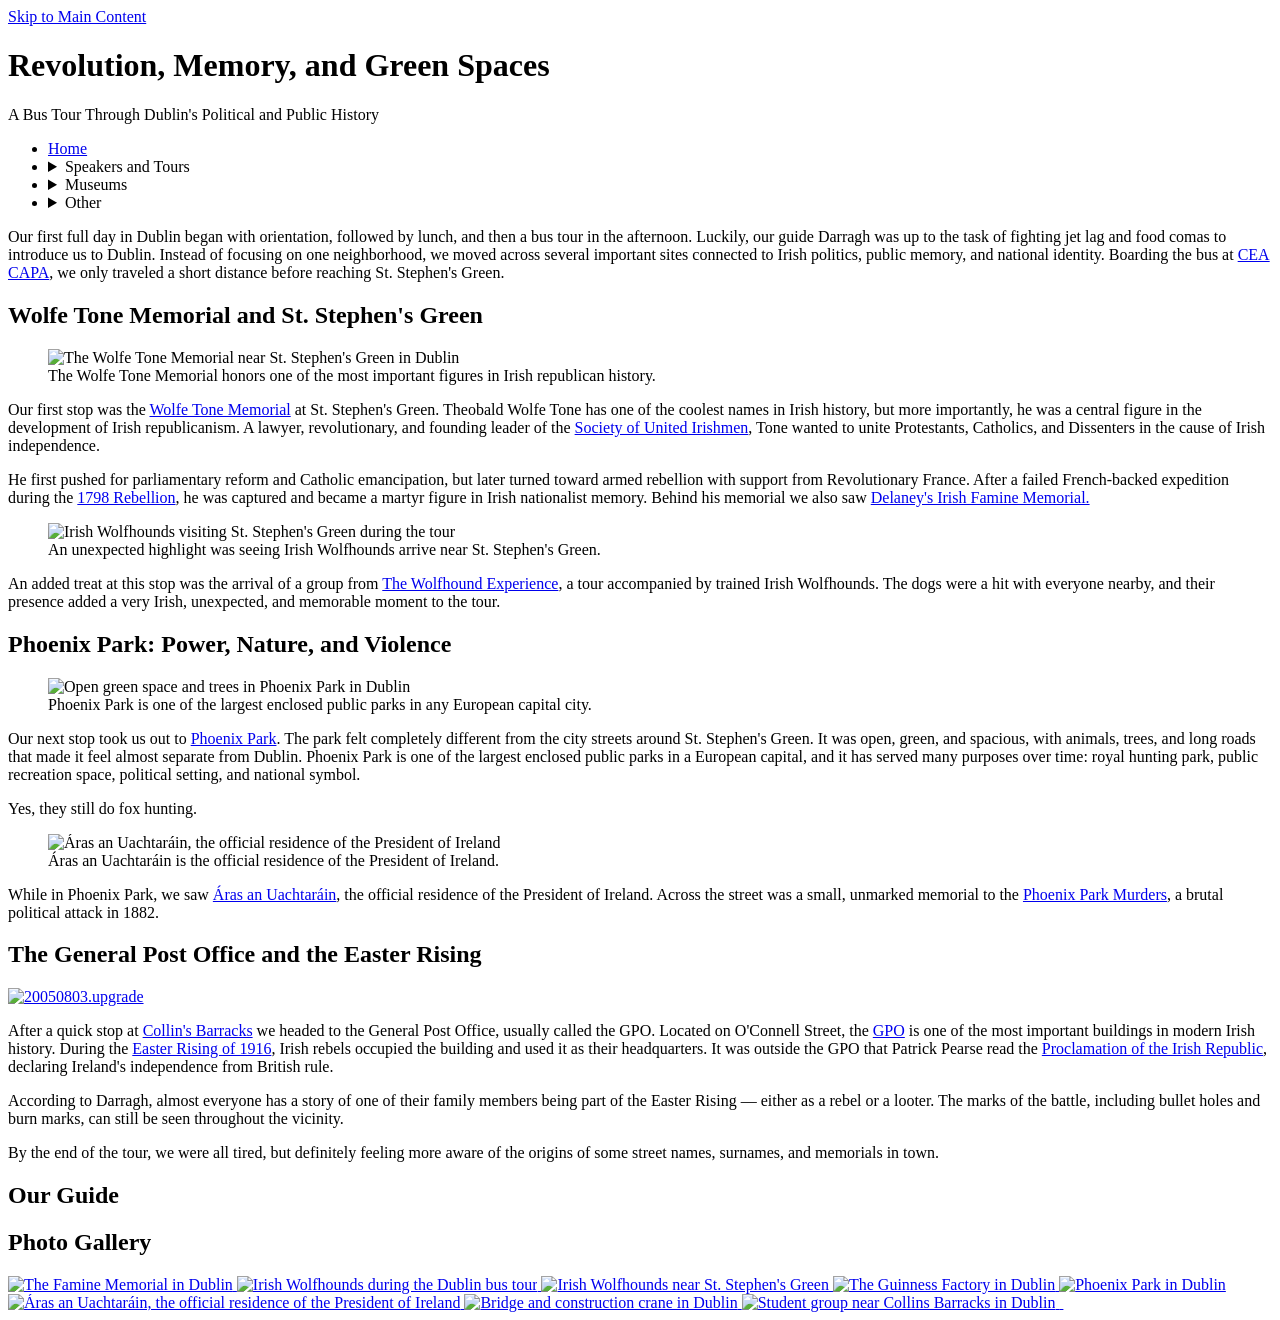
==== bustour.html @ 458fdb92 "Add files via upload" ====
<!DOCTYPE html>
<html lang="en">
<head>
  <meta charset="UTF-8">
  <meta name="viewport" content="width=device-width, initial-scale=1.0">
  <link href="https://cdnjs.cloudflare.com/ajax/libs/lightbox2/2.11.4/css/lightbox.min.css" rel="stylesheet">

  <title>Revolution, Memory, and Green Spaces: A Bus Tour of Dublin</title>
</head>

<body>
  <a href="#main">Skip to Main Content</a>

  <header>
    <h1>Revolution, Memory, and Green Spaces</h1>
    <p>A Bus Tour Through Dublin's Political and Public History</p>

    <nav>
  <ul>
    <li><a href="index.html">Home</a></li>

    <li>
      <details>
        <summary>Speakers and Tours</summary>
        <ul>
          <li><a href="library_sciences.html">Front-End Accessibility in Library Digital Services</a></li>
          <li><a href="docklands.html">Walking Through the Celtic Tiger</a></li>
          <li class = "current"><a href="bustour.html">Revolution, Memory, and Green Spaces</a></li>
        </ul>
      </details>
    </li>

    <li>
      <details>
        <summary>Museums</summary>
        <ul>
          <li><a href="museums.html">Museum Visits</a></li>
        </ul>
      </details>
    </li>

    <li>
      <details>
        <summary>Other</summary>
        <ul>
          <li><a href="other.html">Other Dublin Experiences</a></li>
        </ul>
      </details>
    </li>
  </ul>
</nav>
  </header>

  <main id="main">

    <section id="overview">

      <p>
        Our first full day in Dublin began with orientation, followed by lunch, and then a bus tour in the afternoon. Luckily, our guide Darragh was up to the task of fighting jet lag and food comas to introduce us to Dublin. Instead of focusing on one neighborhood, we moved across several important sites connected to Irish politics, public memory, and national identity. Boarding the bus at <a href="https://www.ceastudyabroad.com/explore/discover-the-city/dublin">CEA CAPA</a>, we only traveled a short distance before reaching St. Stephen's Green.
      </p>

      <h2>Wolfe Tone Memorial and St. Stephen's Green</h2>

      <figure>
        <img src="https://www.buildingsofireland.ie/building-images-iiif/niah/images/survey_specific/original/50100265_1.jpg" alt="The Wolfe Tone Memorial near St. Stephen's Green in Dublin" width="200">
        <figcaption>
          The Wolfe Tone Memorial honors one of the most important figures in Irish republican history.
        </figcaption>
      </figure>

      <p>
        Our first stop was the <a href="https://www.buildingsofireland.ie/buildings-search/building/50100265/wolfe-tone-memorial-saint-stephens-green-dublin-2-dublin">Wolfe Tone Memorial</a> at St. Stephen's Green. Theobald Wolfe Tone has one of the coolest names in Irish history, but more importantly, he was a central figure in the development of Irish republicanism. A lawyer, revolutionary, and founding leader of the <a href="https://www.britannica.com/topic/Society-of-United-Irishmen">Society of United Irishmen</a>, Tone wanted to unite Protestants, Catholics, and Dissenters in the cause of Irish independence.
      </p>

      <p>
        He first pushed for parliamentary reform and Catholic emancipation, but later turned toward armed rebellion with support from Revolutionary France. After a failed French-backed expedition during the <a href="https://www.britannica.com/event/Irish-Rebellion-Irish-history-1798">1798 Rebellion</a>, he was captured and became a martyr figure in Irish nationalist memory.  Behind his memorial we also saw <a href ="https://www.buildingsofireland.ie/buildings-search/building/50100264/famine-memorial-saint-stephens-green-dublin-2-dublin">Delaney's Irish Famine Memorial.</a> 
      </p>

      <figure>
        <img src="https://thewolfhoundexperience.com/wp-content/uploads/2024/01/WhatsApp-Image-2024-01-21-at-14.16.31.jpeg" alt="Irish Wolfhounds visiting St. Stephen's Green during the tour" width="200">
        <figcaption>
          An unexpected highlight was seeing Irish Wolfhounds arrive near St. Stephen's Green.
        </figcaption>
      </figure>

      <p>
        An added treat at this stop was the arrival of a group from <a href="https://thewolfhoundexperience.com/">The Wolfhound Experience</a>, a tour accompanied by trained Irish Wolfhounds. The dogs were a hit with everyone nearby, and their presence added a very Irish, unexpected, and memorable moment to the tour.
      </p>

      <h2>Phoenix Park: Power, Nature, and Violence</h2>

      <figure>
        <img src="https://focus.independent.ie/thumbor/ZbrtlbmtpvnJRDNrqqLN_kBjuiQ=/1280x853/smart/prod-mh-ireland/1024ef3a-d299-11ed-8cb1-0210609a3fe2" alt="Open green space and trees in Phoenix Park in Dublin" width="200">
        <figcaption>
          Phoenix Park is one of the largest enclosed public parks in any European capital city.
        </figcaption>
      </figure>

      <p>
        Our next stop took us out to <a href="https://www.phoenixpark.ie/">Phoenix Park</a>. The park felt completely different from the city streets around St. Stephen's Green. It was open, green, and spacious, with animals, trees, and long roads that made it feel almost separate from Dublin. Phoenix Park is one of the largest enclosed public parks in a European capital, and it has served many purposes over time: royal hunting park, public recreation space, political setting, and national symbol.
      </p>

      <div class="reflection">
        <p>
          Yes, they still do fox hunting.
        </p>
      </div>

      <figure>
        
        <img src="https://upload.wikimedia.org/wikipedia/commons/thumb/b/b4/%C3%81ras_an_Uachtar%C3%A1in_2010.jpg/1920px-%C3%81ras_an_Uachtar%C3%A1in_2010.jpg?utm_source=commons.wikimedia.org&utm_campaign=index&utm_content=thumbnail&_=20110711124244" alt="Áras an Uachtaráin, the official residence of the President of Ireland" width="200">
        <figcaption>
          Áras an Uachtaráin is the official residence of the President of Ireland.
        </figcaption>
      </figure>

      <p>
        While in Phoenix Park, we saw <a href="https://president.ie/en/explore-visit/aras-an-uachtarain">Áras an Uachtaráin</a>, the official residence of the President of Ireland. Across the street was a small, unmarked memorial to the <a href="https://en.wikipedia.org/wiki/Phoenix_Park_Murders">Phoenix Park Murders</a>, a brutal political attack in 1882.
      </p>

      <h2>The General Post Office and the Easter Rising</h2>



      <a title="Copyright © 2006 Kaihsu Tai, CC BY-SA 3.0 &lt;http://creativecommons.org/licenses/by-sa/3.0/&gt;, via Wikimedia Commons" href="https://commons.wikimedia.org/wiki/File:General_Post_Office_Dublin_20060803.jpg"><img width="960" alt="20050803.upgrade" src="https://upload.wikimedia.org/wikipedia/commons/thumb/a/a4/General_Post_Office_Dublin_20060803.jpg/960px-General_Post_Office_Dublin_20060803.jpg?utm_source=commons.wikimedia.org&utm_campaign=index&utm_content=thumbnail"></a>

      <p>
        After a quick stop at <a href="https://www.museum.ie/en-ie/museums/decorative-arts-history">Collin's Barracks</a> we headed to the General Post Office, usually called the GPO. Located on O'Connell Street, the <a href="https://www.gpomuseum.ie/">GPO</a> is one of the most important buildings in modern Irish history. During the <a href="https://www.britannica.com/event/Easter-Rising">Easter Rising of 1916</a>, Irish rebels occupied the building and used it as their headquarters. It was outside the GPO that Patrick Pearse read the <a href="https://www.nli.ie/en/1916/proclamation">Proclamation of the Irish Republic</a>, declaring Ireland's independence from British rule.
      </p>

      <p>
        According to Darragh, almost everyone has a story of one of their family members being part of the Easter Rising — either as a rebel or a looter. The marks of the battle, including bullet holes and burn marks, can still be seen throughout the vicinity.
      </p>

      <p>
        By the end of the tour, we were all tired, but definitely feeling more aware of the origins of some street names, surnames, and memorials in town.
      </p>

    </section>

    <aside id="guide">
      <h2>Our Guide</h2>
      
    </aside>

    <section id="gallery">
      <h2>Photo Gallery</h2>

      <div class="gallery">

        <a href="images/famine_memorial.jpg" 
       data-lightbox="bus-tour" 
       data-caption="The Famine Memorial in Dublin, a powerful public artwork commemorating the Great Famine." 
       data-alt="The Famine Memorial in Dublin">
      <img src="images/famine_memorial.jpg" 
           alt="The Famine Memorial in Dublin" 
           width="200">
    </a>


    <a href="images/wolfhounds.jpg" 
       data-lightbox="bus-tour" 
       data-caption="Irish Wolfhounds from The Wolfhound Experience, an unexpected highlight of the afternoon." 
       data-alt="Irish Wolfhounds during the Dublin bus tour">
      <img src="images/wolfhounds.jpg" 
           alt="Irish Wolfhounds during the Dublin bus tour" 
           width="200">
    </a>

    <a href="images/more_wolfhounds.jpg" 
       data-lightbox="bus-tour" 
       data-caption="More Irish Wolfhounds near St. Stephen's Green during the tour." 
       data-alt="Irish Wolfhounds near St. Stephen's Green">
      <img src="images/more_wolfhounds.jpg" 
           alt="Irish Wolfhounds near St. Stephen's Green" 
           width="200">
    </a>

    <a href="images/guinness_factory.jpg" 
       data-lightbox="bus-tour" 
       data-caption="The Guinness Factory, one of Dublin's most recognizable industrial and cultural landmarks." 
       data-alt="The Guinness Factory in Dublin">
      <img src="images/guinness_factory.jpg" 
           alt="The Guinness Factory in Dublin" 
           width="200">
    </a>

    <a href="images/phoenix_park.jpeg" 
       data-lightbox="bus-tour" 
       data-caption="Phoenix Park, one of the largest enclosed public parks in a European capital city." 
       data-alt="Phoenix Park in Dublin">
      <img src="images/phoenix_park.jpeg" 
           alt="Phoenix Park in Dublin" 
           width="200">
    </a>

    <a href="images/white_house.jpeg" 
       data-lightbox="bus-tour" 
       data-caption="Áras an Uachtaráin, the official residence of the President of Ireland." 
       data-alt="Áras an Uachtaráin, the official residence of the President of Ireland">
      <img src="images/white_house.jpeg" 
           alt="Áras an Uachtaráin, the official residence of the President of Ireland" 
           width="200">
    </a>

    <a href="images/bridgeAndCraneInDublin.jpeg" 
       data-lightbox="bus-tour" 
       data-caption="A Dublin bridge and crane, showing the mix of historic city views and ongoing development." 
       data-alt="Bridge and construction crane in Dublin">
      <img src="images/bridgeAndCraneInDublin.jpeg" 
           alt="Bridge and construction crane in Dublin" 
           width="200">
    </a>

    <a href="images/group_collinsbarracks.JPG" 
       data-lightbox="bus-tour" 
       data-caption="Our group near Collins Barracks, now home to part of the National Museum of Ireland." 
       data-alt="Student group near Collins Barracks in Dublin">
      <img src="images/group_collinsbarracks.JPG" 
           alt="Student group near Collins Barracks in Dublin" 
           width="200">
    </a>

    <a href="images/GPO.jpg" 
       data-lightbox="bus-tour" 
       data-caption="" 
       data-alt="">
      <img src="images/GPO.jpg" 
           alt="" 
           width="200">
    </a>

    <a href="images/theSpire.jpeg" 
       data-lightbox="bus-tour" 
       data-caption="" 
       data-alt="">
      <img src="images/theSpire.jpeg" 
           alt="" 
           width="200">
    </a>

  </main>

  <script src="https://cdnjs.cloudflare.com/ajax/libs/lightbox2/2.11.4/js/lightbox-plus-jquery.min.js"></script>
</body>
</html>
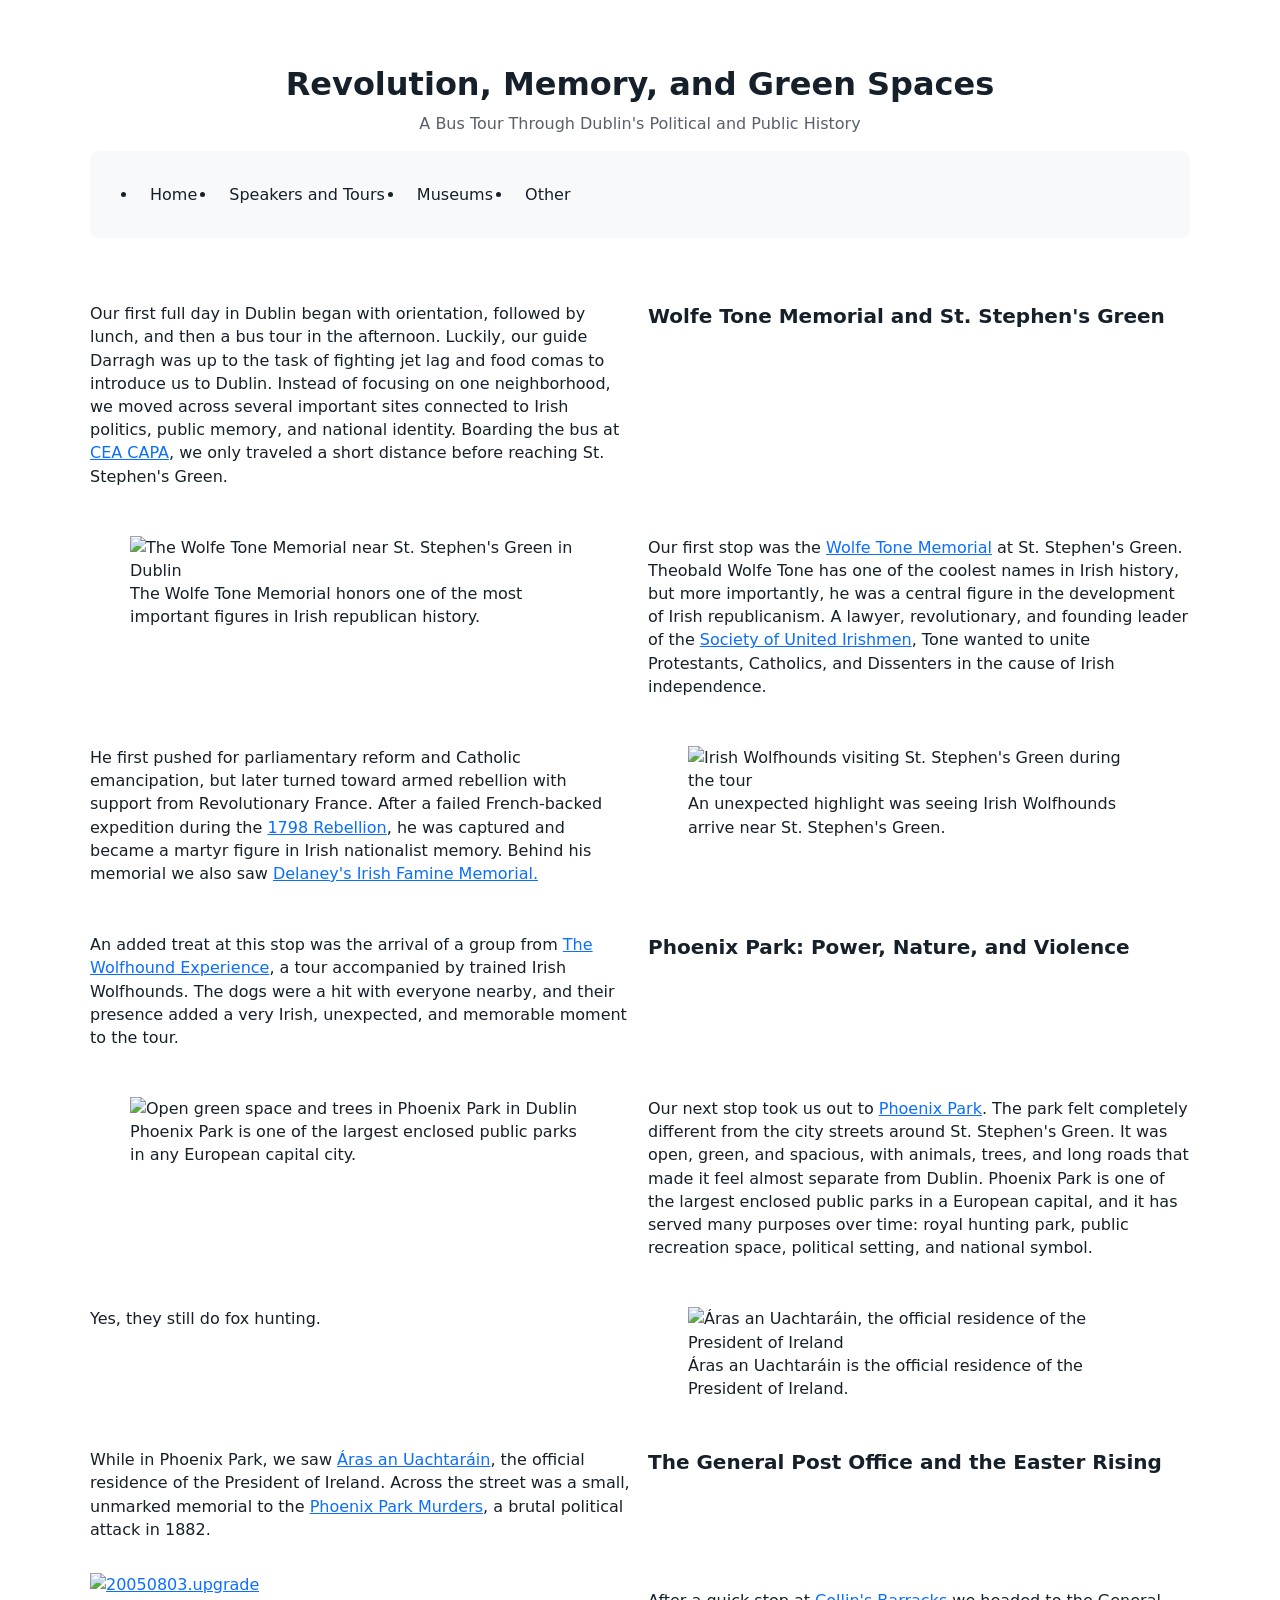
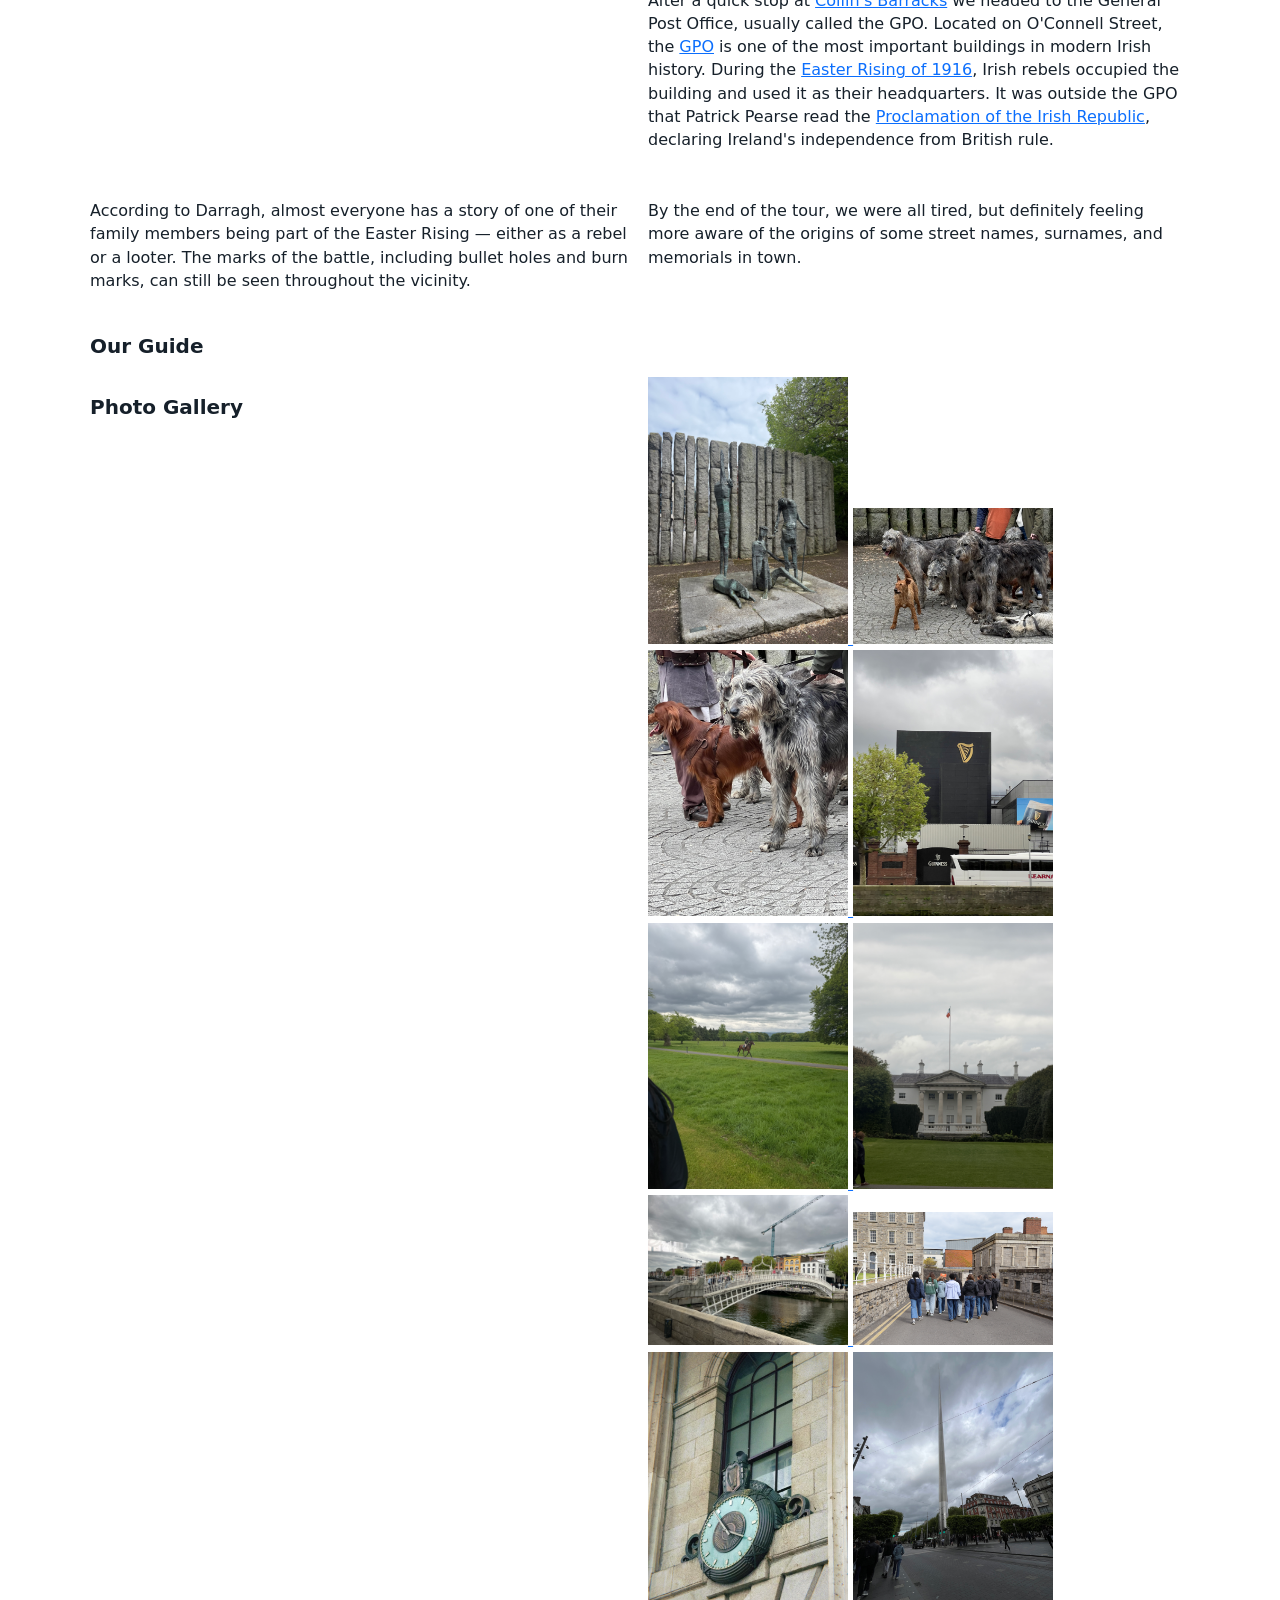
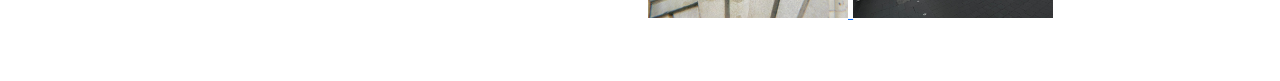
==== commit fcab5cb1: "main.css" ====
--- a/bustour.html
+++ b/bustour.html
@@ -4,6 +4,7 @@
   <meta charset="UTF-8">
   <meta name="viewport" content="width=device-width, initial-scale=1.0">
   <link href="https://cdnjs.cloudflare.com/ajax/libs/lightbox2/2.11.4/css/lightbox.min.css" rel="stylesheet">
+  <link rel="stylesheet" href="css/test.css">
 
   <title>Revolution, Memory, and Green Spaces: A Bus Tour of Dublin</title>
 </head>
--- a/css/test.css
+++ b/css/test.css
@@ -0,0 +1,170 @@
+:root {
+  --bg: #ffffff;
+  --surface: #f8f9fb;
+  --text: #16202a;
+  --muted: #59606b;
+  --accent: #0b6efd;
+  --accent-2: #0b9efd33;
+  --max-width: 980px;
+  --radius: 8px;
+  --gap: 1rem;
+  --fw-heading: 700;
+}
+
+/* Basic page layout */
+html, body {
+  height: 100%;
+  background: var(--bg);
+  color: var(--text);
+  font-family: system-ui, -apple-system, 'Segoe UI', Roboto, 'Helvetica Neue', Arial;
+  line-height: 1.45;
+  -webkit-font-smoothing: antialiased;
+  -moz-osx-font-smoothing: grayscale;
+  padding: 0 1rem;
+}
+
+/* Accessible container */
+main, header, nav, footer {
+  max-width: var(--max-width);
+  margin: 0 auto;
+}
+
+header {
+  padding: 2rem 0 1rem;
+  text-align: center;
+}
+header h1 {
+  margin-bottom: 0.25rem;
+  font-size: 1.75rem;
+  font-weight: var(--fw-heading);
+}
+header p {
+  color: var(--muted);
+  margin-top: 0;
+}
+
+/* Navigation */
+nav {
+  background: var(--surface);
+  border-radius: var(--radius);
+  padding: 0.5rem;
+  margin: 1rem 0;
+}
+nav ul {
+  display: flex;
+  gap: 0.5rem;
+  flex-wrap: wrap;
+  align-items: center;
+}
+nav a {
+  display: inline-block;
+  padding: 0.5rem 0.75rem;
+  color: var(--text);
+  text-decoration: none;
+  border-radius: 6px;
+}
+nav a:hover, nav a:focus {
+  background: var(--accent-2);
+  color: var(--accent);
+}
+
+/* Details summary styling (for nested menus) */
+details[open] > summary {
+  font-weight: 600;
+}
+summary {
+  list-style: none;
+  cursor: pointer;
+  padding: 0.45rem 0.75rem;
+  border-radius: 6px;
+}
+
+/* Main content */
+main {
+  padding-bottom: 2rem;
+}
+main h2 {
+  font-size: 1.25rem;
+  margin: 1rem 0 0.5rem;
+}
+
+section {
+  margin: 1rem 0 1.5rem;
+}
+
+/* Article grid */
+section > article {
+  background: var(--surface);
+  padding: 0.75rem;
+  border-radius: 6px;
+  margin-bottom: 0.75rem;
+}
+section > article h3 {
+  margin: 0 0 0.35rem;
+  font-size: 1rem;
+}
+section > article p {
+  margin: 0;
+  color: var(--muted);
+}
+
+/* Links */
+a {
+  color: var(--accent);
+}
+a:focus {
+  outline: 3px solid #a9d1ff;
+  outline-offset: 2px;
+}
+
+/* Footer */
+footer {
+  text-align: center;
+  padding: 1.25rem 0;
+  color: var(--muted);
+  border-top: 1px solid #e9eef6;
+}
+
+/* Utility: container for wide screens */
+.container {
+  margin-left: auto;
+  margin-right: auto;
+  max-width: var(--max-width);
+  padding: 0 1rem;
+}
+
+/* Small responsive adjustments */
+@media (min-width: 720px) {
+  nav ul { display: flex; }
+  header h1 { font-size: 2rem; }
+  section { display: grid; grid-template-columns: repeat(2, 1fr); gap: var(--gap); }
+  section > article { margin-bottom: 0; }
+}
+
+@media (min-width: 1100px) {
+  :root { --max-width: 1100px; }
+}
+
+/* Respect user's reduced motion preference */
+@media (prefers-reduced-motion: reduce) {
+  * { transition: none !important; animation: none !important; }
+}
+
+/* Small accessibility helper for skip link */
+a[href^="#main"] {
+  position: absolute;
+  left: -9999px;
+  top: auto;
+  width: 1px;
+  height: 1px;
+  overflow: hidden;
+}
+a[href^="#main"]:focus {
+  left: 1rem;
+  top: 1rem;
+  width: auto;
+  height: auto;
+  background: var(--surface);
+  padding: 0.5rem;
+  border-radius: 6px;
+}
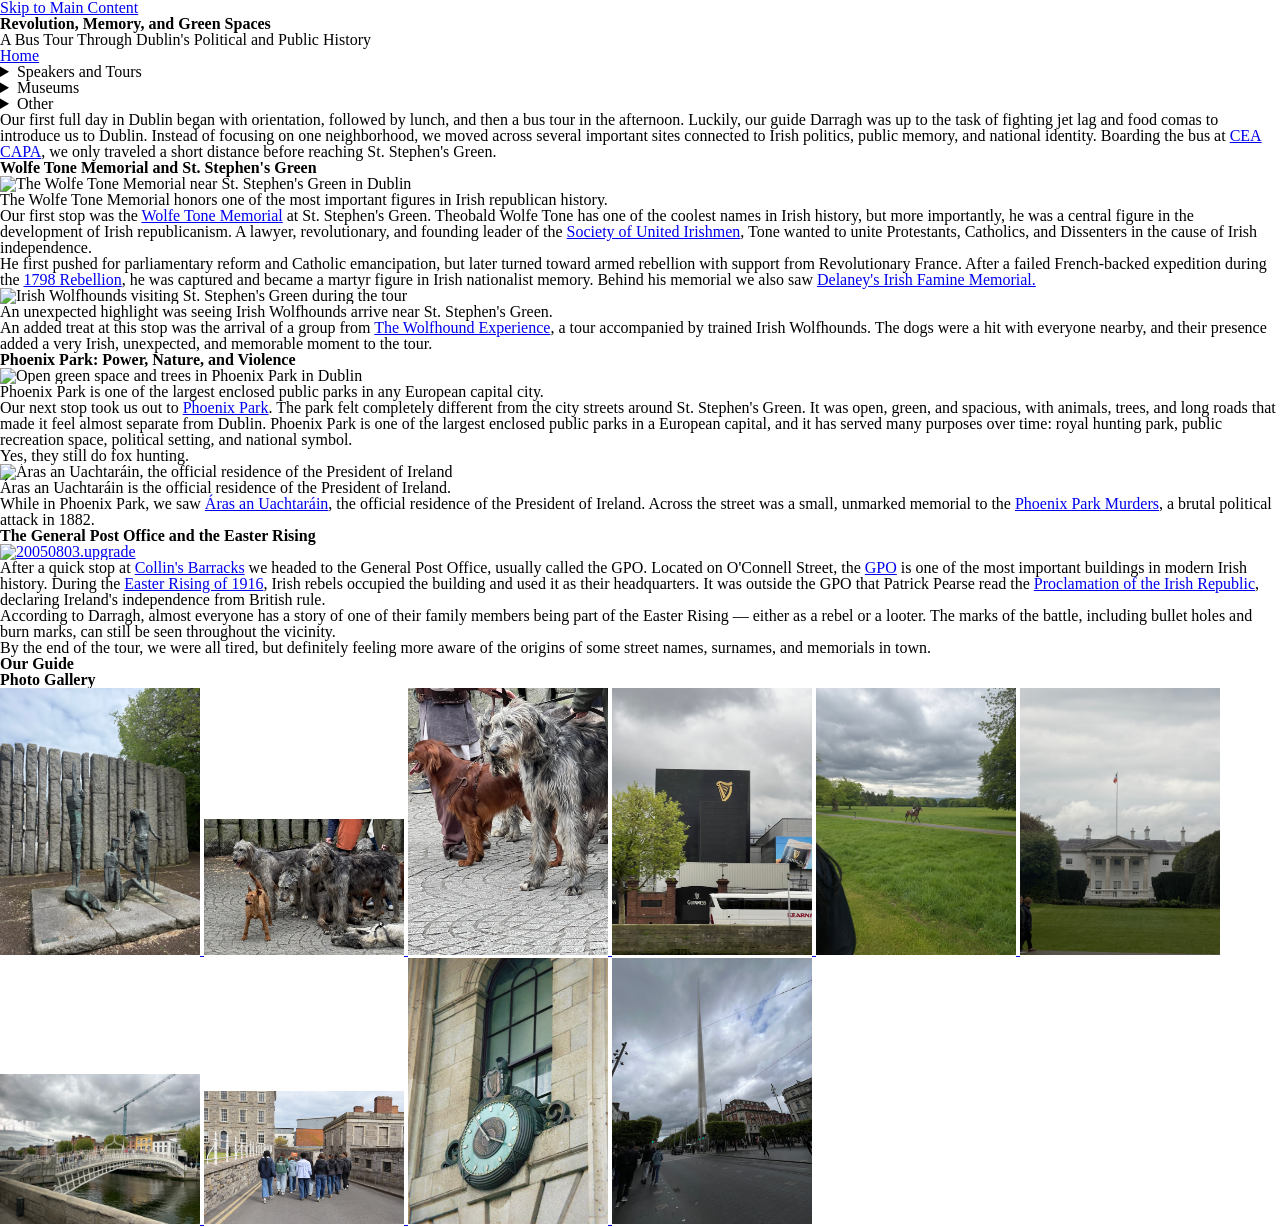
==== commit 9d8e6f84: "reset in bustour" ====
--- a/bustour.html
+++ b/bustour.html
@@ -4,7 +4,7 @@
   <meta charset="UTF-8">
   <meta name="viewport" content="width=device-width, initial-scale=1.0">
   <link href="https://cdnjs.cloudflare.com/ajax/libs/lightbox2/2.11.4/css/lightbox.min.css" rel="stylesheet">
-  <link rel="stylesheet" href="css/test.css">
+  <link rel="stylesheet" href="css/reset.css">
 
   <title>Revolution, Memory, and Green Spaces: A Bus Tour of Dublin</title>
 </head>
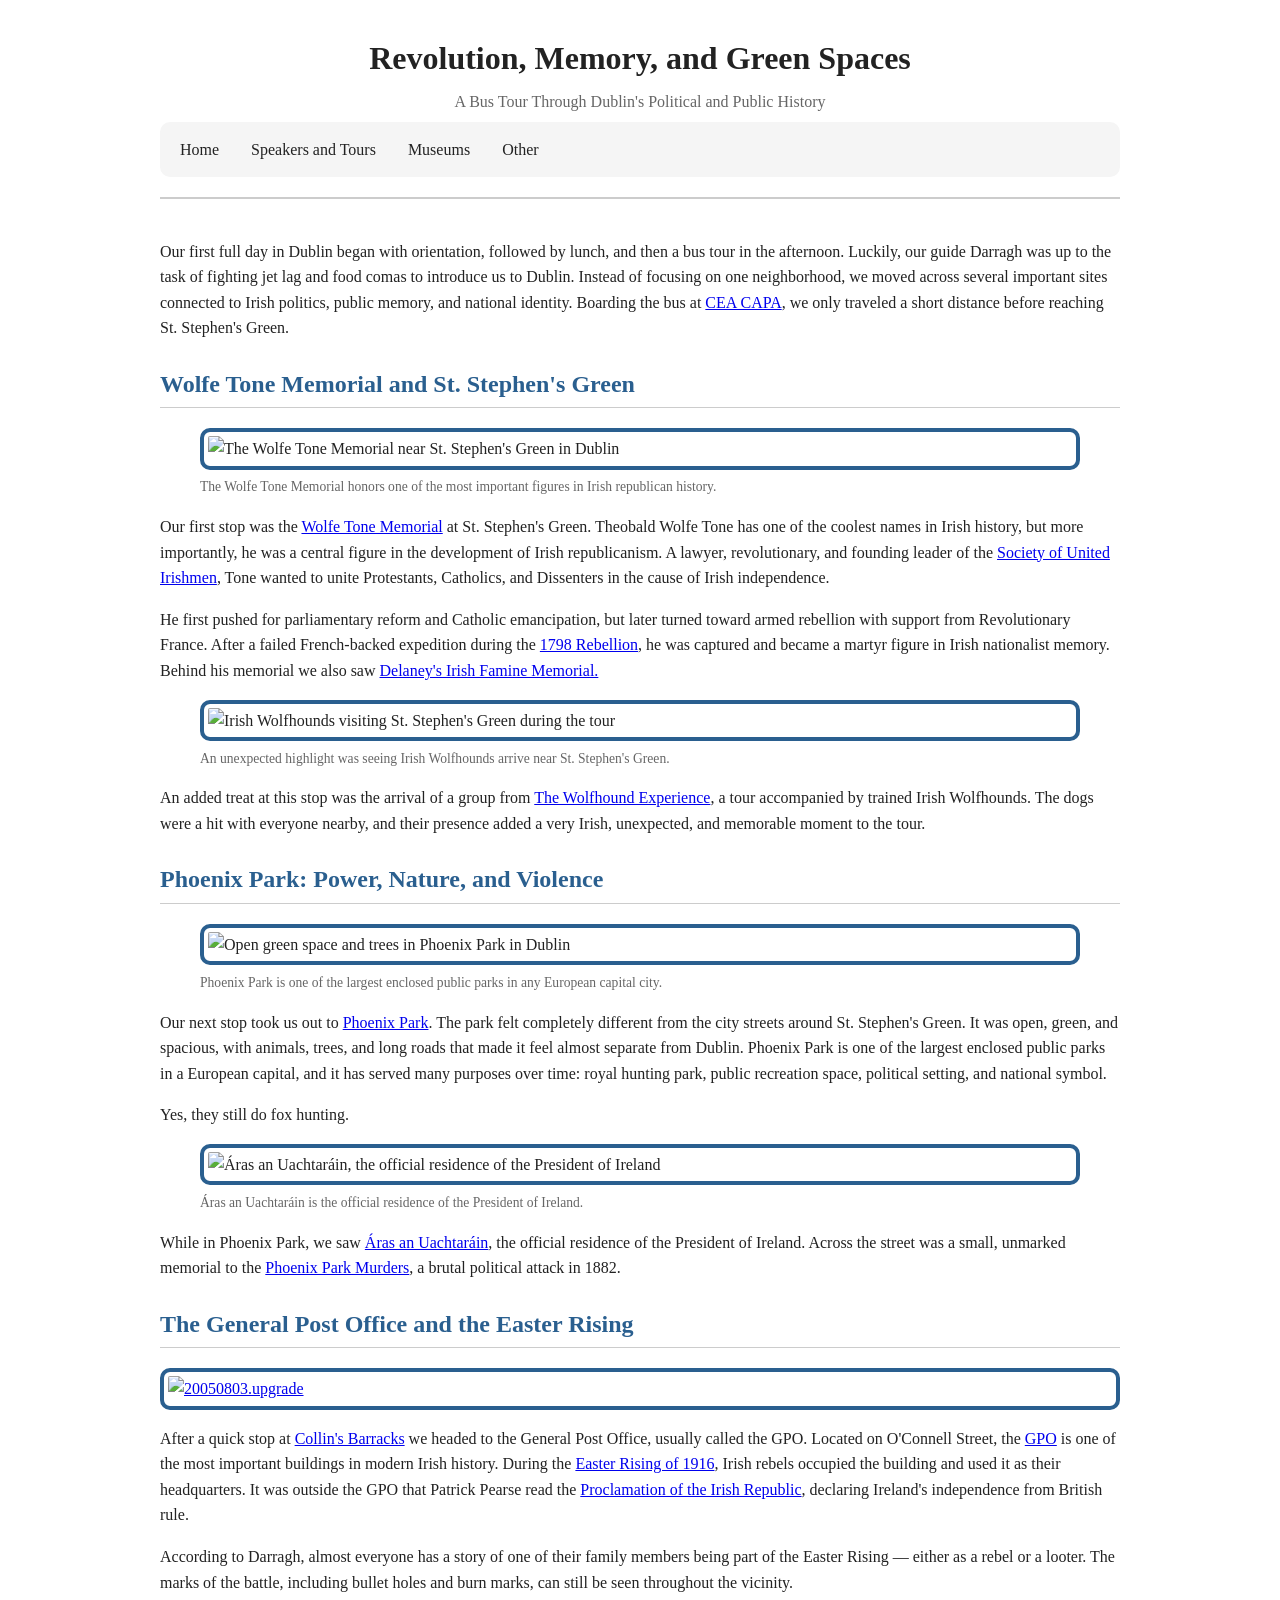
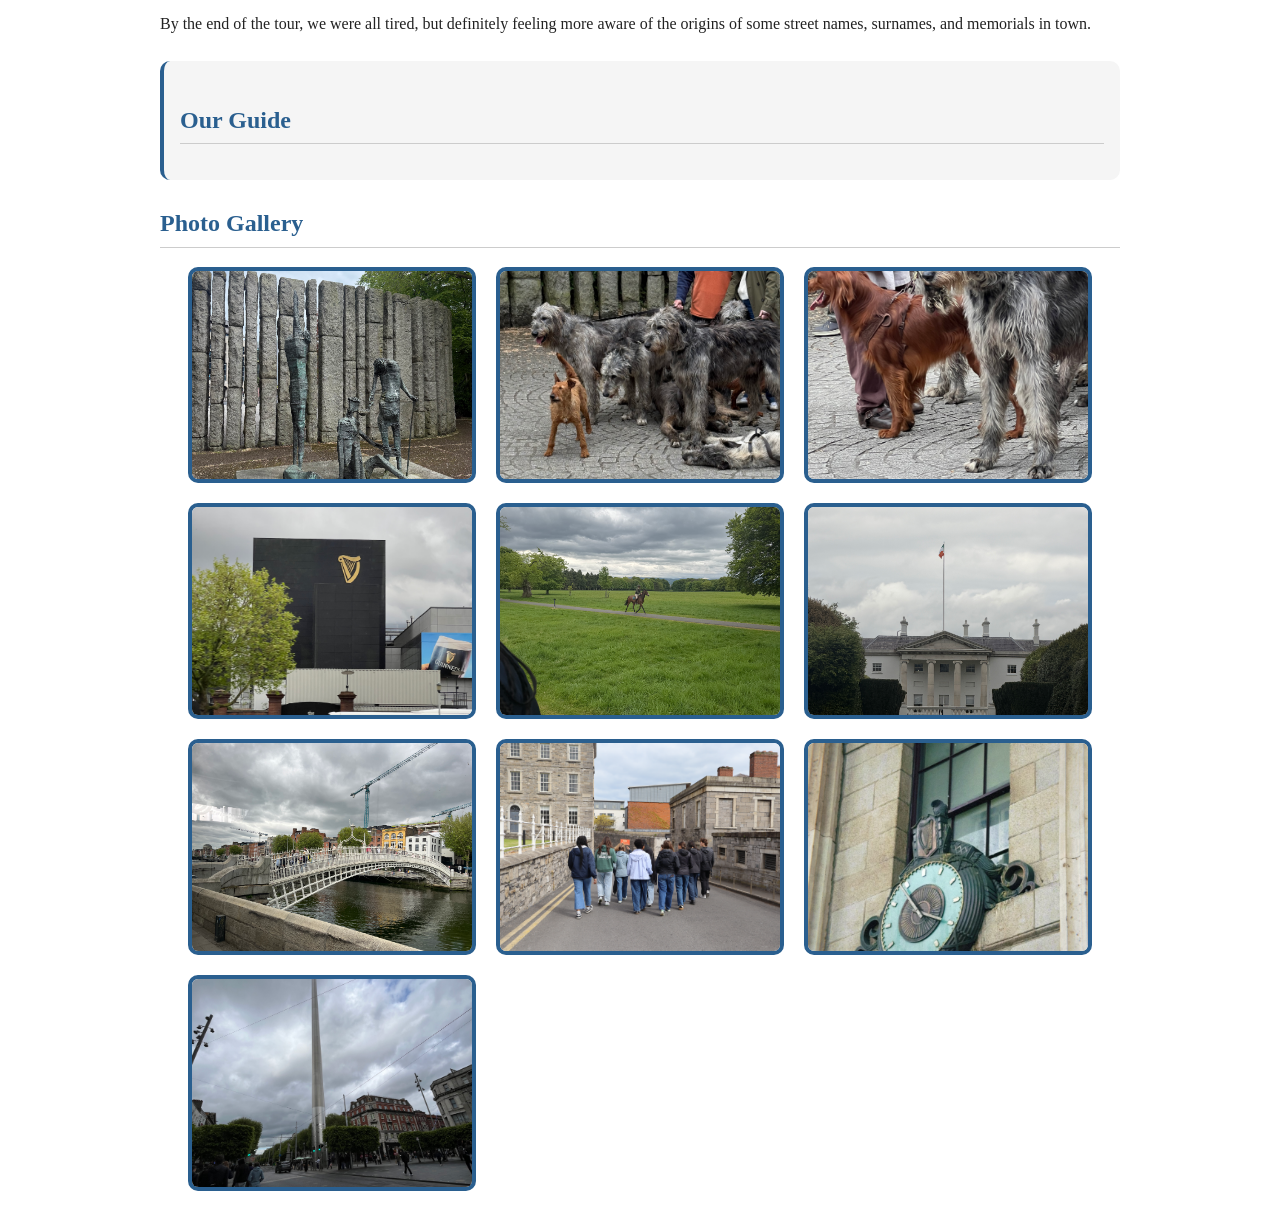
==== commit 741d9a48: "personal.css" ====
--- a/bustour.html
+++ b/bustour.html
@@ -4,7 +4,7 @@
   <meta charset="UTF-8">
   <meta name="viewport" content="width=device-width, initial-scale=1.0">
   <link href="https://cdnjs.cloudflare.com/ajax/libs/lightbox2/2.11.4/css/lightbox.min.css" rel="stylesheet">
-  <link rel="stylesheet" href="css/reset.css">
+  <link rel="stylesheet" href="css/personal.css">
 
   <title>Revolution, Memory, and Green Spaces: A Bus Tour of Dublin</title>
 </head>
--- a/css/personal.css
+++ b/css/personal.css
@@ -0,0 +1,293 @@
+/* =====================
+   Custom Properties
+   ===================== */
+:root {
+    --color-bg: #ffffff;
+    --color-text: #222222;
+    --color-muted: #666666;
+    --color-accent: #2a5f8f;
+    --color-surface: #f5f5f5;
+    --color-border: #cccccc;
+    --figure-radius: 10px;
+    --gap: 20px;
+}
+
+
+/* =====================
+   Base
+   ===================== */
+* {
+    box-sizing: border-box;
+}
+
+body {
+    background-color: var(--color-bg);
+    color: var(--color-text);
+    font-family: Georgia, serif;
+    font-size: 1rem;
+    line-height: 1.6;
+    padding: 0 1rem;
+    margin: 0;
+}
+
+img {
+    border: 4px solid var(--color-accent);
+    border-radius: var(--figure-radius);
+    width: 100%;
+    padding: 4px;
+    display: block;
+}
+
+
+/* =====================
+   Skip Link
+   ===================== */
+a[href="#main"] {
+    position: absolute;
+    left: -9999px;
+}
+
+a[href="#main"]:focus {
+    left: 1rem;
+    top: 1rem;
+    background: var(--color-surface);
+    padding: 0.5rem 1rem;
+    border: 2px solid var(--color-accent);
+    border-radius: var(--figure-radius);
+    z-index: 9999;
+}
+
+
+/* =====================
+   Sticky Header
+   ===================== */
+header {
+    position: sticky;
+    top: 0;
+    z-index: 100;
+    background-color: var(--color-bg);
+    border-bottom: 2px solid var(--color-border);
+    padding: 0.75rem 0;
+    text-align: center;
+    max-width: 960px;
+    margin: 0 auto;
+}
+
+header h1 {
+    font-size: clamp(1.4rem, 4vw, 2rem);
+    margin-bottom: 0.25rem;
+}
+
+header p {
+    color: var(--color-muted);
+    margin: 0;
+}
+
+
+/* =====================
+   Navigation — flex
+   ===================== */
+nav {
+    background-color: var(--color-surface);
+    border-radius: var(--figure-radius);
+    padding: 0.5rem;
+    max-width: 960px;
+    margin: 0.5rem auto;
+}
+
+nav ul {
+    display: flex;
+    flex-wrap: wrap;
+    gap: 0.5rem;
+    list-style: none;
+    margin: 0;
+    padding: 0;
+}
+
+nav a {
+    display: inline-block;
+    padding: 0.4rem 0.75rem;
+    color: var(--color-text);
+    text-decoration: none;
+    border-radius: var(--figure-radius);
+}
+
+nav a:hover,
+nav a:focus {
+    background-color: var(--color-accent);
+    color: #ffffff;
+}
+
+a:focus-visible {
+    outline: 3px solid var(--color-accent);
+    outline-offset: 2px;
+}
+
+summary {
+    list-style: none;
+    cursor: pointer;
+    padding: 0.4rem 0.75rem;
+    border-radius: var(--figure-radius);
+}
+
+summary:hover {
+    background-color: var(--color-accent);
+    color: #ffffff;
+}
+
+
+/* =====================
+   Main Content
+   ===================== */
+main {
+    max-width: 960px;
+    margin: 0 auto;
+    padding: 1.5rem 0;
+}
+
+h2 {
+    color: var(--color-accent);
+    border-bottom: 1px solid var(--color-border);
+    padding-bottom: 0.25rem;
+    margin-top: 1.5rem;
+}
+
+p {
+    margin-bottom: 1rem;
+}
+
+figcaption {
+    font-size: 0.85rem;
+    color: var(--color-muted);
+    margin-top: 0.4rem;
+}
+
+aside {
+    background-color: var(--color-surface);
+    border-left: 4px solid var(--color-accent);
+    padding: 1rem;
+    margin: 1.5rem 0;
+    border-radius: var(--figure-radius);
+}
+
+footer {
+    text-align: center;
+    padding: 1rem 0;
+    color: var(--color-muted);
+    border-top: 1px solid var(--color-border);
+    max-width: 960px;
+    margin: 0 auto;
+}
+
+
+/* =====================
+   Gallery — grid
+   ===================== */
+.gallery {
+    display: grid;
+    grid-template-columns: 90%;
+    gap: var(--gap);
+    justify-content: center;
+    margin-top: 1rem;
+}
+
+.gallery a {
+    display: block;
+    border: 4px solid var(--color-accent);
+    border-radius: var(--figure-radius);
+    overflow: hidden;
+    aspect-ratio: 4 / 3;
+    animation: fade-up 0.4s ease-out both;
+}
+
+.gallery img {
+    width: 100%;
+    height: 100%;
+    object-fit: cover;
+    border: none;
+    border-radius: 0;
+    padding: 0;
+}
+
+
+/* =====================
+   Keyframe Animation
+   ===================== */
+@keyframes fade-up {
+    from {
+        opacity: 0;
+        transform: translateY(10px);
+    }
+    to {
+        opacity: 1;
+        transform: translateY(0);
+    }
+}
+
+
+/* =====================
+   Responsive — min-width
+   ===================== */
+@media screen and (min-width: 600px) {
+    .gallery {
+        grid-template-columns: 45% 45%;
+    }
+}
+
+@media screen and (min-width: 900px) {
+    .gallery {
+        grid-template-columns: repeat(3, 30%);
+    }
+}
+
+
+/* =====================
+   Print
+   ===================== */
+@media print {
+    header, nav {
+        display: none;
+    }
+
+    body {
+        font-size: 12pt;
+        color: #000;
+        background: #fff;
+    }
+
+    a[href]::after {
+        content: " (" attr(href) ")";
+        font-size: 85%;
+    }
+
+    img {
+        max-width: 100%;
+    }
+}
+
+
+/* =====================
+   Reduced Motion
+   ===================== */
+@media (prefers-reduced-motion: reduce) {
+    * {
+        animation-duration: 0.01ms !important;
+        animation-iteration-count: 1 !important;
+        transition-duration: 0.01ms !important;
+    }
+}
+
+
+/* =====================
+   Dark Mode
+   ===================== */
+@media (prefers-color-scheme: dark) {
+    :root {
+        --color-bg: #1a1a1a;
+        --color-text: #eeeeee;
+        --color-muted: #aaaaaa;
+        --color-accent: #6aaddc;
+        --color-surface: #2a2a2a;
+        --color-border: #444444;
+    }
+}
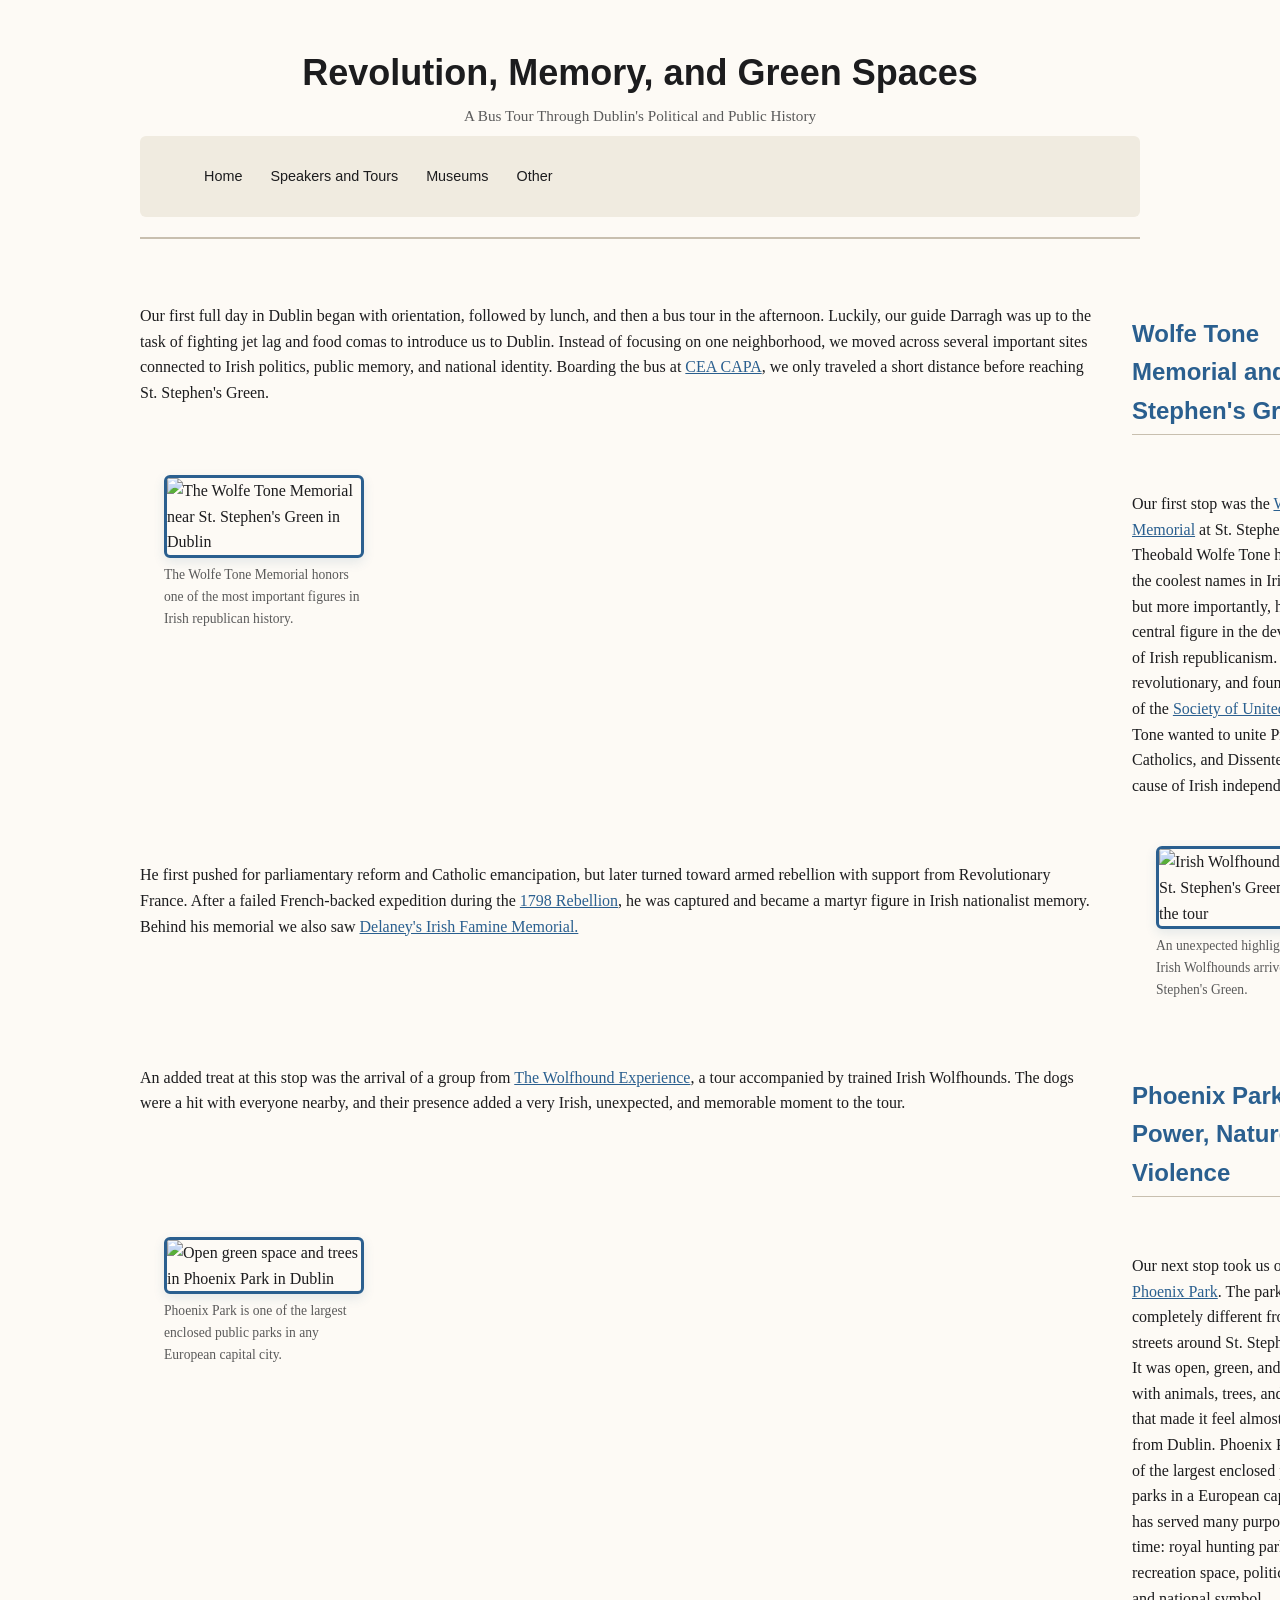
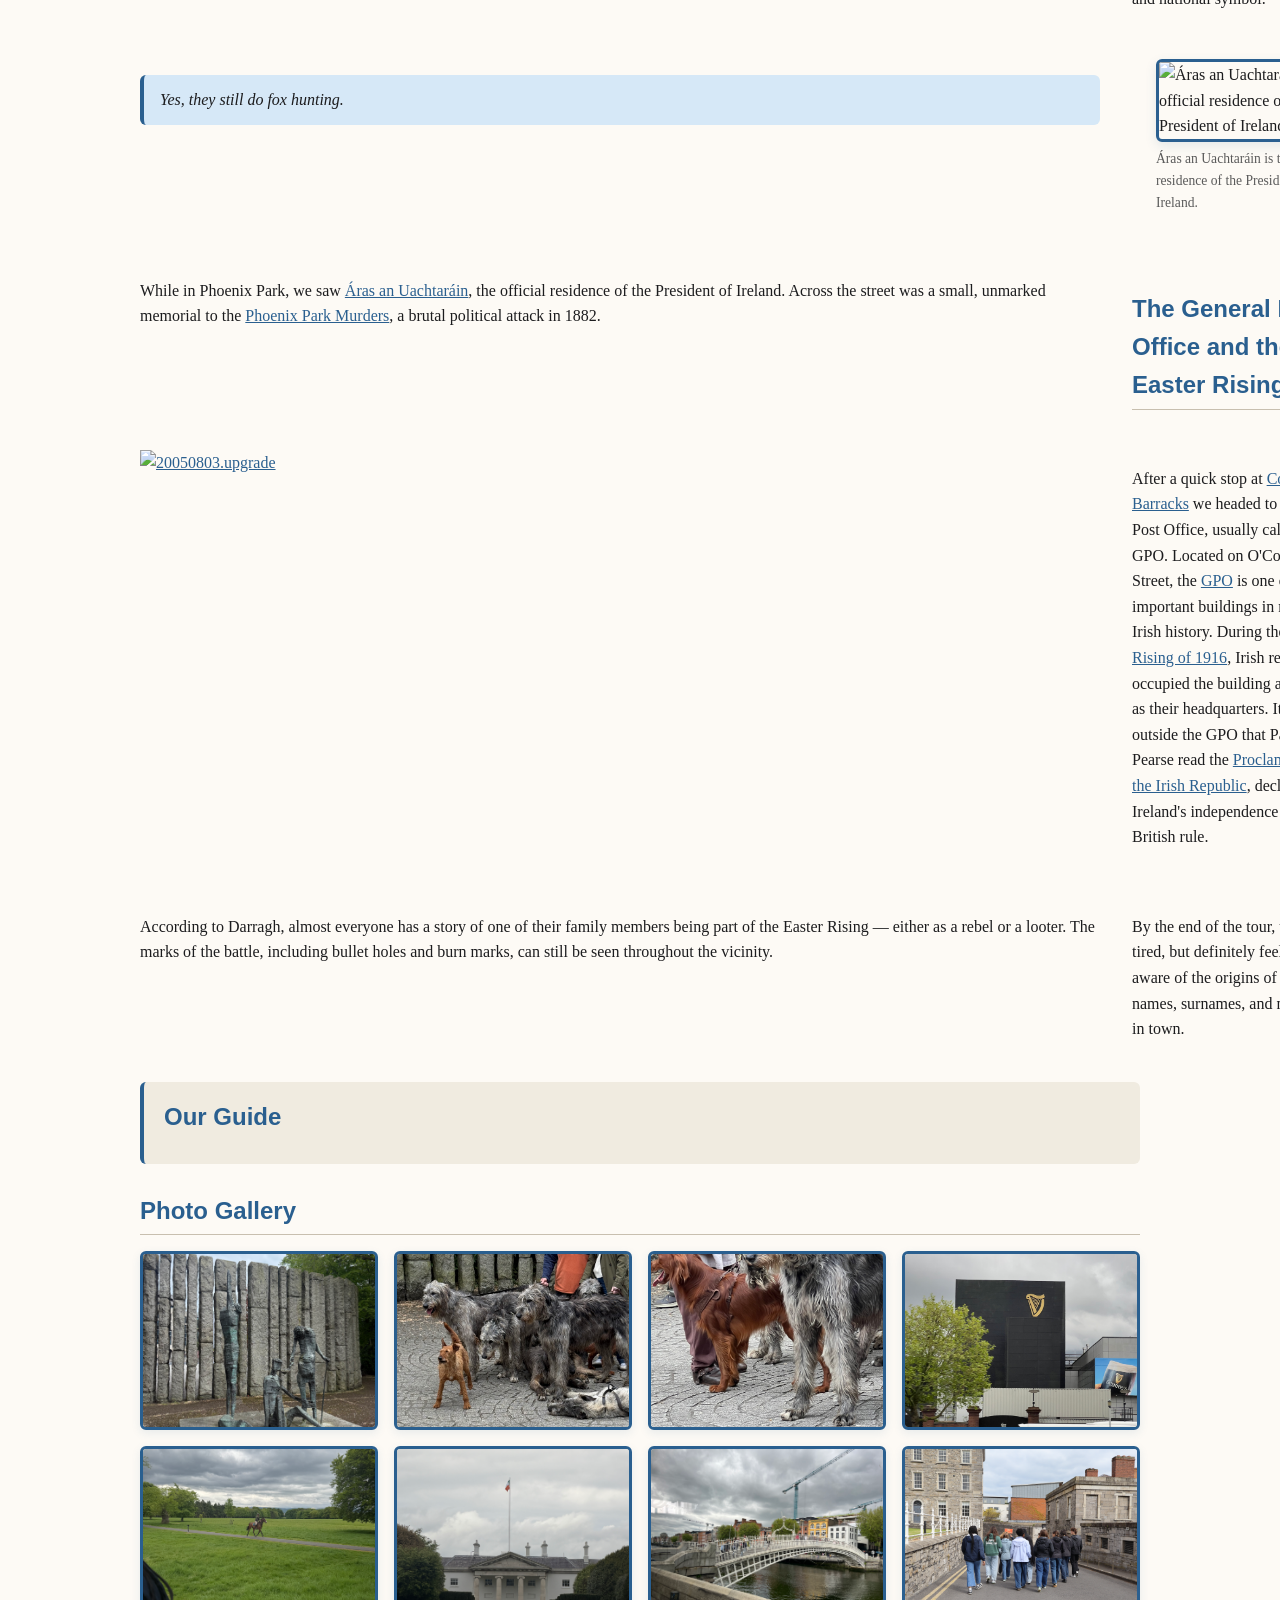
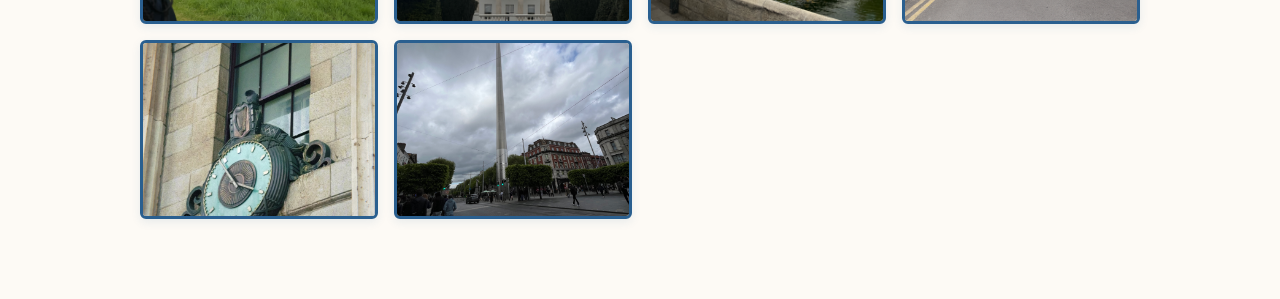
==== commit 7fbc79dc: "random" ====
--- a/bustour.html
+++ b/bustour.html
@@ -4,7 +4,7 @@
   <meta charset="UTF-8">
   <meta name="viewport" content="width=device-width, initial-scale=1.0">
   <link href="https://cdnjs.cloudflare.com/ajax/libs/lightbox2/2.11.4/css/lightbox.min.css" rel="stylesheet">
-  <link rel="stylesheet" href="css/personal.css">
+  <link rel="stylesheet" href="css/main.css">
 
   <title>Revolution, Memory, and Green Spaces: A Bus Tour of Dublin</title>
 </head>
--- a/css/main.css
+++ b/css/main.css
@@ -0,0 +1,644 @@
+/* =============================================================
+   main.css  — Dublin Study Abroad Reflections
+   Hand-written for SI 338 Lectures 1 & 2
+   Loads AFTER reset.css
+   ============================================================= */
+
+
+/* ---------------------------------------------------------------
+   1. CUSTOM PROPERTIES  (Lecture 1: root colors)
+   Define once, use everywhere — makes dark mode a one-liner.
+   --------------------------------------------------------------- */
+:root {
+  /* Color palette */
+  --color-bg:       #fdfaf5;
+  --color-surface:  #f0ebe0;
+  --color-ink:      #1c1c1e;
+  --color-muted:    #5a5a5a;
+  --color-accent:   #2a5f8f;
+  --color-accent-light: #d6e8f7;
+  --color-border:   #c8bfaf;
+
+  /* Typography */
+  --font-body:    'Georgia', serif;
+  --font-heading: 'Trebuchet MS', 'Lucida Grande', sans-serif;
+
+  /* Spacing & shape */
+  --radius:      6px;
+  --gap:         1rem;
+  --max-width:   960px;
+
+  /* Card corner radius — changeable in one place (Lecture 2 stretch goal) */
+  --figure-radius: 6px;
+}
+
+
+/* ---------------------------------------------------------------
+   2. BASE STYLES
+   --------------------------------------------------------------- */
+html {
+  box-sizing: border-box;
+  scroll-behavior: smooth;
+}
+
+*,
+*::before,
+*::after {
+  box-sizing: inherit;
+}
+
+body {
+  background-color: var(--color-bg);
+  color: var(--color-ink);
+  font-family: var(--font-body);
+  font-size: 1rem;
+  line-height: 1.6;
+  -webkit-font-smoothing: antialiased;
+  padding: 0 1rem;
+}
+
+/* Constrain all major landmarks */
+header,
+nav,
+main,
+footer {
+  max-width: var(--max-width);
+  margin-left:  auto;
+  margin-right: auto;
+}
+
+img {
+  max-width: 100%;
+  height: auto;
+  display: block;
+}
+
+
+/* ---------------------------------------------------------------
+   3. SKIP LINK  (Lecture 1 & accessibility lecture)
+   Visually hidden until focused — never remove this.
+   --------------------------------------------------------------- */
+a[href="#main"] {
+  position: absolute;
+  left: -9999px;
+  top: auto;
+  width: 1px;
+  height: 1px;
+  overflow: hidden;
+}
+
+a[href="#main"]:focus {
+  left: 1rem;
+  top: 1rem;
+  width: auto;
+  height: auto;
+  background: var(--color-accent-light);
+  color: var(--color-accent);
+  border: 2px solid var(--color-accent);
+  padding: 0.5rem 1rem;
+  border-radius: var(--radius);
+  z-index: 9999;
+  font-weight: bold;
+}
+
+
+/* ---------------------------------------------------------------
+   4. STICKY HEADER  (Lecture 2 — position: sticky)
+   Stays at the top as you scroll. Needs a z-index so it
+   sits above the page content.
+   --------------------------------------------------------------- */
+header {
+  position: sticky;
+  top: 0;
+  z-index: 100;
+  background-color: var(--color-bg);
+  border-bottom: 2px solid var(--color-border);
+  padding: 0.75rem 0;
+  text-align: center;
+}
+
+header h1 {
+  font-family: var(--font-heading);
+  font-size: clamp(1.4rem, 4vw + 0.5rem, 2.25rem); /* Lecture 1: clamp() */
+  color: var(--color-ink);
+  margin-bottom: 0.15rem;
+}
+
+header p {
+  color: var(--color-muted);
+  font-size: 0.95rem;
+  margin: 0;
+}
+
+
+/* ---------------------------------------------------------------
+   5. NAVIGATION  (Lecture 2 — display: flex)
+   Flex row of links, wraps on small screens.
+   --------------------------------------------------------------- */
+nav {
+  background-color: var(--color-surface);
+  border-radius: var(--radius);
+  padding: 0.4rem 0.75rem;
+  margin: 0.5rem 0;
+}
+
+nav ul {
+  display: flex;          /* Lecture 2: flex nav bar */
+  flex-wrap: wrap;
+  gap: 0.25rem;
+  align-items: center;
+  list-style: none;
+}
+
+nav a {
+  display: inline-block;
+  padding: 0.4rem 0.75rem;
+  color: var(--color-ink);
+  text-decoration: none;
+  border-radius: var(--radius);
+  font-family: var(--font-heading);
+  font-size: 0.9rem;
+  transition: background-color 150ms ease, color 150ms ease;
+}
+
+nav a:hover,
+nav a:focus {
+  background-color: var(--color-accent-light);
+  color: var(--color-accent);
+}
+
+/* Focus ring — visible keyboard indicator (WCAG 2.4.11) */
+a:focus-visible {
+  outline: 3px solid var(--color-accent);
+  outline-offset: 2px;
+}
+
+/* details/summary inside nav — for dropdown submenus */
+details > summary {
+  list-style: none;
+  cursor: pointer;
+  padding: 0.4rem 0.75rem;
+  border-radius: var(--radius);
+  font-family: var(--font-heading);
+  font-size: 0.9rem;
+  color: var(--color-ink);
+  transition: background-color 150ms ease;
+}
+
+details > summary:hover,
+details[open] > summary {
+  background-color: var(--color-accent-light);
+  color: var(--color-accent);
+  font-weight: 600;
+}
+
+details ul {
+  padding-left: 1rem;
+  margin-top: 0.25rem;
+}
+
+/* Current page indicator */
+li.current a {
+  font-weight: bold;
+  color: var(--color-accent);
+  border-bottom: 2px solid var(--color-accent);
+}
+
+
+/* ---------------------------------------------------------------
+   6. MAIN CONTENT
+   --------------------------------------------------------------- */
+main {
+  padding: 1.5rem 0 3rem;
+}
+
+main > p {
+  max-width: 70ch;
+  margin-bottom: 1rem;
+}
+
+h2 {
+  font-family: var(--font-heading);
+  font-size: clamp(1.1rem, 2.5vw + 0.5rem, 1.5rem);
+  color: var(--color-accent);
+  margin: 1.75rem 0 0.5rem;
+  border-bottom: 1px solid var(--color-border);
+  padding-bottom: 0.25rem;
+}
+
+h3 {
+  font-family: var(--font-heading);
+  font-size: 1.05rem;
+  margin: 1rem 0 0.35rem;
+}
+
+p {
+  margin-bottom: 1rem;
+}
+
+section {
+  margin: 1.5rem 0;
+}
+
+aside {
+  background-color: var(--color-surface);
+  border-left: 4px solid var(--color-accent);
+  border-radius: var(--radius);
+  padding: 1rem 1.25rem;
+  margin: 1.5rem 0;
+}
+
+aside h2 {
+  border-bottom: none;
+  margin-top: 0;
+}
+
+/* Reflection callout box */
+.reflection {
+  background-color: var(--color-accent-light);
+  border-left: 4px solid var(--color-accent);
+  border-radius: var(--radius);
+  padding: 0.75rem 1rem;
+  margin: 1rem 0;
+  color: var(--color-ink);
+  font-style: italic;
+}
+
+.reflection p {
+  margin: 0;
+}
+
+
+/* ---------------------------------------------------------------
+   7. FIGURES & INLINE IMAGES
+   --------------------------------------------------------------- */
+figure {
+  margin: 1.25rem 0;
+  display: inline-block;  /* keeps caption under its image */
+}
+
+figure img {
+  border: 3px solid var(--color-accent);
+  border-radius: var(--figure-radius); /* uses custom property */
+  box-shadow: 0 4px 12px rgba(42, 95, 143, 0.12);
+  transition: transform 150ms ease, box-shadow 150ms ease;
+}
+
+figure img:hover {
+  transform: translateY(-3px);
+  box-shadow: 0 10px 24px rgba(42, 95, 143, 0.18);
+}
+
+figcaption {
+  margin-top: 0.4rem;
+  font-size: 0.85rem;
+  color: var(--color-muted);
+  max-width: 30ch;
+}
+
+
+/* ---------------------------------------------------------------
+   8. PHOTO GALLERY — display: grid  (Lecture 2, required)
+   minmax() makes it responsive without media queries.
+   --------------------------------------------------------------- */
+.gallery {
+  display: grid;
+  grid-template-columns: repeat(auto-fit, minmax(180px, 1fr));
+  gap: var(--gap);
+  margin-top: 1rem;
+}
+
+/* Each thumbnail link */
+.gallery a {
+  display: block;
+  border: 3px solid var(--color-accent);
+  border-radius: var(--figure-radius);
+  overflow: hidden;
+  aspect-ratio: 4 / 3;
+  background-color: var(--color-surface);
+  box-shadow: 0 3px 10px rgba(42, 95, 143, 0.1);
+  transition: transform 150ms ease, box-shadow 150ms ease;
+
+  /* Animate in on load (Lecture 2 stretch + keyframes section) */
+  animation: fade-up 0.45s ease-out both;
+}
+
+.gallery a:hover {
+  transform: translateY(-4px);
+  box-shadow: 0 12px 28px rgba(42, 95, 143, 0.2);
+}
+
+/* Images fill the thumbnail box fully */
+.gallery img {
+  width: 100%;
+  height: 100%;
+  object-fit: cover;
+  display: block;
+  transition: transform 200ms ease;
+}
+
+.gallery a:hover img {
+  transform: scale(1.04);
+}
+
+/* Stagger the fade-in of each card (nth-child) */
+.gallery a:nth-child(1)  { animation-delay: 0.0s; }
+.gallery a:nth-child(2)  { animation-delay: 0.05s; }
+.gallery a:nth-child(3)  { animation-delay: 0.1s; }
+.gallery a:nth-child(4)  { animation-delay: 0.15s; }
+.gallery a:nth-child(5)  { animation-delay: 0.2s; }
+.gallery a:nth-child(6)  { animation-delay: 0.25s; }
+.gallery a:nth-child(7)  { animation-delay: 0.3s; }
+.gallery a:nth-child(8)  { animation-delay: 0.35s; }
+.gallery a:nth-child(9)  { animation-delay: 0.4s; }
+.gallery a:nth-child(10) { animation-delay: 0.45s; }
+
+
+/* ---------------------------------------------------------------
+   9. FLEX SECTION  (Lecture 2 — display: flex, required)
+   Used for the featured article cards on the index page and
+   any section that should flow in a row rather than a grid.
+   --------------------------------------------------------------- */
+.flex-cards {
+  display: flex;
+  flex-wrap: wrap;
+  gap: var(--gap);
+  margin-top: 1rem;
+}
+
+.flex-cards article {
+  flex: 1 1 260px;          /* grow, shrink, minimum width */
+  background-color: var(--color-surface);
+  border: 1px solid var(--color-border);
+  border-radius: var(--figure-radius);
+  padding: 1rem 1.25rem;
+  box-shadow: 0 2px 6px rgba(0,0,0,0.06);
+  transition: transform 150ms ease, box-shadow 150ms ease;
+  animation: fade-up 0.45s ease-out both;
+}
+
+.flex-cards article:hover {
+  transform: translateY(-3px);
+  box-shadow: 0 8px 20px rgba(42, 95, 143, 0.15);
+}
+
+.flex-cards article h3 {
+  margin-top: 0;
+}
+
+.flex-cards article p {
+  color: var(--color-muted);
+  margin: 0;
+}
+
+/* index.html section uses default block flow; apply flex-cards
+   class to the <section> wrapper that holds the article cards. */
+section.featured {
+  display: flex;
+  flex-wrap: wrap;
+  gap: var(--gap);
+}
+
+section.featured article {
+  flex: 1 1 260px;
+  background-color: var(--color-surface);
+  border: 1px solid var(--color-border);
+  border-radius: var(--figure-radius);
+  padding: 1rem 1.25rem;
+  box-shadow: 0 2px 6px rgba(0,0,0,0.06);
+  transition: transform 150ms ease, box-shadow 150ms ease;
+}
+
+section.featured article:hover {
+  transform: translateY(-3px);
+  box-shadow: 0 8px 20px rgba(42, 95, 143, 0.15);
+}
+
+
+/* ---------------------------------------------------------------
+   10. LINKS
+   --------------------------------------------------------------- */
+a {
+  color: var(--color-accent);
+  text-decoration: underline;
+}
+
+a:hover {
+  color: var(--color-ink);
+}
+
+
+/* ---------------------------------------------------------------
+   11. FOOTER
+   --------------------------------------------------------------- */
+footer {
+  text-align: center;
+  padding: 1.25rem 0;
+  color: var(--color-muted);
+  border-top: 1px solid var(--color-border);
+  font-size: 0.875rem;
+}
+
+
+/* ---------------------------------------------------------------
+   12. LIGHTBOX OVERRIDES (matches site palette)
+   --------------------------------------------------------------- */
+.lb-outerContainer,
+.lb-dataContainer {
+  border: 6px solid var(--color-accent);
+  border-radius: var(--radius);
+  box-shadow: 0 16px 40px rgba(42, 95, 143, 0.18);
+}
+
+.lb-image {
+  border-radius: 3px;
+}
+
+.lb-data {
+  background: rgba(42, 95, 143, 0.04);
+  color: var(--color-ink);
+}
+
+.lb-caption {
+  color: var(--color-muted);
+}
+
+.lb-close,
+.lb-nav a {
+  color: var(--color-accent);
+}
+
+
+/* ---------------------------------------------------------------
+   13. KEYFRAME ANIMATIONS  (Lecture 2, section 5)
+   --------------------------------------------------------------- */
+@keyframes fade-up {
+  from {
+    opacity: 0;
+    transform: translateY(12px);
+  }
+  to {
+    opacity: 1;
+    transform: translateY(0);
+  }
+}
+
+/* Subtle pulse on call-to-action links (hover only) */
+@keyframes pulse {
+  0%, 100% { transform: scale(1); }
+  50%       { transform: scale(1.05); }
+}
+
+header h1 {
+  animation: fade-up 0.5s ease-out both;
+}
+
+
+/* ---------------------------------------------------------------
+   14. MOBILE-FIRST RESPONSIVE — min-width  (Lecture 2, section 6)
+   Base styles above are already single-column / small-screen.
+   Layer on enhancements as viewport grows.
+   --------------------------------------------------------------- */
+
+/* Tablet and up: 640px (40rem) */
+@media (min-width: 40rem) {
+  nav ul {
+    flex-wrap: nowrap;
+  }
+
+  .gallery {
+    grid-template-columns: repeat(auto-fit, minmax(200px, 1fr));
+  }
+
+  figure {
+    float: right;
+    margin: 0 0 1rem 1.5rem;
+    max-width: 280px;
+  }
+}
+
+/* Desktop and up: 64rem (1024px) */
+@media (min-width: 64rem) {
+  :root {
+    --max-width: 1000px;
+  }
+
+  .gallery {
+    grid-template-columns: repeat(auto-fit, minmax(220px, 1fr));
+  }
+
+  /* Two-column page layout: aside to the right of main content */
+  #overview {
+    display: grid;
+    grid-template-columns: 3fr 1fr;
+    gap: 2rem;
+    align-items: start;
+  }
+}
+
+
+/* ---------------------------------------------------------------
+   15. PRINT STYLES  (Lecture 2, section 7)
+   Hide navigation UI that doesn't work on paper.
+   Show URLs inline so readers can find them.
+   --------------------------------------------------------------- */
+@media print {
+  /* Hide non-printable UI */
+  header,
+  nav,
+  .gallery,
+  .lb-outerContainer,
+  a[href="#main"],
+  a[href^="#"] {
+    display: none;
+  }
+
+  body {
+    font-size: 12pt;
+    color: #000;
+    background: #fff;
+    padding: 0;
+  }
+
+  h1, h2, h3 {
+    page-break-after: avoid;
+    color: #000;
+  }
+
+  /* Show link destinations on paper */
+  a[href]::after {
+    content: " (" attr(href) ")";
+    font-size: 85%;
+    color: #444;
+  }
+
+  img {
+    max-width: 100%;
+    border: 1px solid #ccc;
+  }
+
+  /* One or two images per page max */
+  figure {
+    float: none;
+    max-width: 45%;
+    display: inline-block;
+    margin: 0.5rem;
+  }
+
+  p {
+    orphans: 3;
+    widows: 3;
+  }
+}
+
+
+/* ---------------------------------------------------------------
+   16. PREFERS-REDUCED-MOTION  (Lecture 2, section 7)
+   Flat-line all animation for users who have requested it.
+   --------------------------------------------------------------- */
+@media (prefers-reduced-motion: reduce) {
+  *,
+  *::before,
+  *::after {
+    animation-duration: 0.01ms !important;
+    animation-iteration-count: 1 !important;
+    transition-duration: 0.01ms !important;
+    scroll-behavior: auto !important;
+  }
+
+  /* Also disable lightbox transitions */
+  .lb-outerContainer,
+  .lb-dataContainer {
+    transition: none !important;
+  }
+}
+
+
+/* ---------------------------------------------------------------
+   17. PREFERS-COLOR-SCHEME: DARK  (Lecture 2, section 7)
+   Override only the custom properties — the rest of the
+   stylesheet stays the same. Check contrast in both modes!
+   --------------------------------------------------------------- */
+@media (prefers-color-scheme: dark) {
+  :root {
+    --color-bg:           #1a1a1c;
+    --color-surface:      #26262a;
+    --color-ink:          #efefef;
+    --color-muted:        #a0a0a8;
+    --color-accent:       #6aaddc;
+    --color-accent-light: #1e3a52;
+    --color-border:       #3a3a3f;
+  }
+
+  /* Keep border visible on dark bg */
+  .gallery a,
+  figure img {
+    border-color: var(--color-accent);
+  }
+
+  /* Lighten lightbox border */
+  .lb-outerContainer,
+  .lb-dataContainer {
+    border-color: var(--color-accent);
+  }
+}
